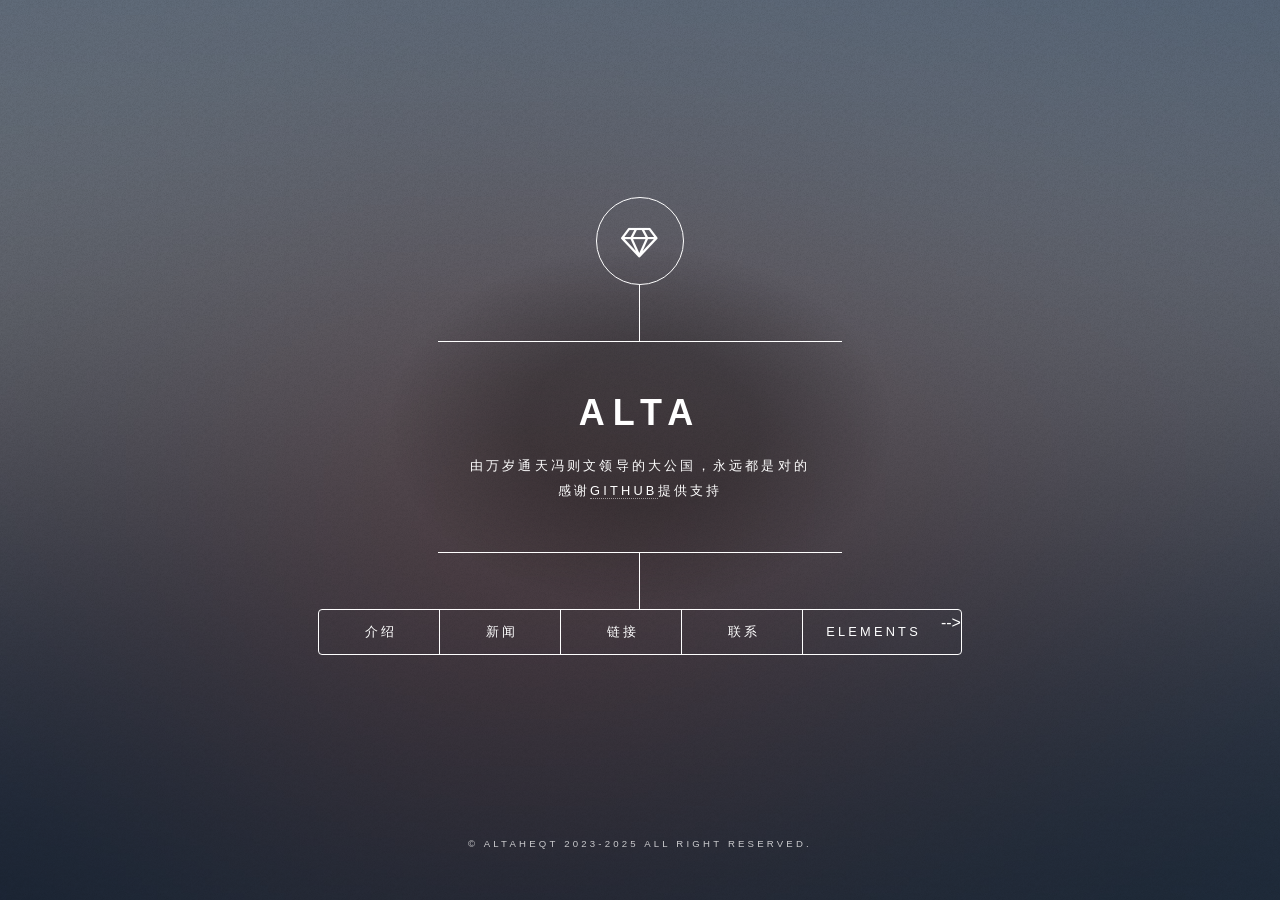
==== index.html @ 91d2367b "Update index.html" ====
<!DOCTYPE HTML>
<html>
	<head>
		<title>ALTA</title>
		<meta charset="utf-8" />
		<meta name="viewport" content="width=device-width, initial-scale=1, user-scalable=no" />
		<link rel="stylesheet" href="assets/css/main.css" />
		<noscript><link rel="stylesheet" href="assets/css/noscript.css" /></noscript>
	</head>
	<body class="is-preload">

		<!-- Wrapper -->
			<div id="wrapper">

				<!-- Header -->
					<header id="header">
						<div class="logo">
							<span class="icon fa-diamond"></span>
						</div>
						<div class="content">
							<div class="inner">
								<h1>ALTA</h1>
								<p>由万岁通天冯则文领导的大公国，永远都是对的<br />
								感谢<a href="https://github.com/">GITHUB</a>提供支持</p>
							</div>
						</div>
						<nav>
							<ul>
								<li><a href="#intro">介绍</a></li>
								<li><a href="#news">新闻</a></li>
								<li><a href="#links">链接</a></li>
								<li><a href="#contact">联系</a></li>
								<li><a href="#articles>文章</a></li>
								<!--<li><a href="#elements">Elements</a></li>-->
							</ul>
						</nav>
					</header>

				<!-- Main -->
					<div id="main">

						<!-- Intro -->
							<article id="intro">
								<h2 class="major">介绍</h2>
								<span class="image main"><img src="images/pic01.jpg" alt="" /></span>
								<p>作为华二前滩ALTA小组的官方网站,主要提供一些链接（仅供娱乐）和不定期更新班级的一些重大<a href="#news">新闻</a>.</p>
								<p>我们最爱的F1车手是维斯塔潘 PanPan万岁！</p>
								<p>我们最爱的老师是KLS 攒弟老薯饼</p>
								<p>我们最爱的国家是<del> 台湾 </del>中国（必须要政治正确）</p>
							</article>

						<!-- News -->
							<article id="news">
								<h2 class="major">新闻</h2>
								<span class="image main"><img src="images/pic02.jpg" alt="" /></span>
								<h3>2025-04-29</h3>
								<p>ALTA大公国正式成立</p>
								<h3>2025-04-03</h3>
								<p>ALTA大公国网站创建</p>
							</article>

						<!-- Links -->
							<article id="links">
								<h2 class="major">链接</h2>
								<p><a href="https://www.youtube.com/watch?v=43HCYSXZ9GI">Super Max youtube</a></p>
								<p><a href="https://www.bilibili.com/video/BV1Sq4y1K7Dv">Super Max bilibili</a></p>
								<p><a href="https://www.bilibili.com/video/BV1pA4m1V7N4">33 Max Verstappen bilibili</a></p>
								<p><a href="https://space.bilibili.com/3546743645932180">Maxwin2024 bilibili主页</a></p>
								<p><a href="https://space.bilibili.com/11226097">EG_Erteezy bilibili主页</a></p>
								<p><a href="fwvideo.html">冯文视频 本地</a></p>
								<p><a href="https://zh.wikipedia.org/zh-cn/%E4%B8%AD%E8%8F%AF%E6%B0%91%E5%9C%8B">中華民國wiki</a></p>
							</article>
						
						<!-- Articles -->
							<article id="articles">
								<h2 class="major">文章</h2>
								<p><a href="constitution.html">ALTA宪法</a></p>
								<p><a href="criminallaw.html">ALTA刑法</a></p>
								<p><a href="leaders.html">ALTA历任组长</a></p>
								<p><a hret="money.html">ALTA货币系统</a></p>
							</article>
						
						<!-- Contact -->
							<article id="contact">
								<h2 class="major">联系我们</h2>
								<form method="post" action="#">
									<div class="fields">
										<div class="field half">
											<label for="name">你的名字</label>
											<input type="text" name="name" id="name" />
										</div>
										<div class="field half">
											<label for="email">邮箱</label>
											<input type="text" name="email" id="email" />
										</div>
										<div class="field">
											<label for="message">消息内容</label>
											<textarea name="message" id="message" rows="4"></textarea>
										</div>
									</div>
									<ul class="actions">
										<li><input type="submit" value="上传消息" class="primary" /></li>
										<li><input type="reset" value="重置" /></li>
									</ul>
								</form>
								<ul class="icons">
									<li><a href="#" class="icon fa-twitter"><span class="label">Twitter</span></a></li>
									<li><a href="#" class="icon fa-facebook"><span class="label">Facebook</span></a></li>
									<li><a href="#" class="icon fa-instagram"><span class="label">Instagram</span></a></li>
									<li><a href="#" class="icon fa-github"><span class="label">GitHub</span></a></li>
								</ul>
							</article>
									
						<!-- Elements -->
							<article id="elements">
								<h2 class="major">Elements</h2>

								<section>
									<h3 class="major">Text</h3>
									<p>This is <b>bold</b> and this is <strong>strong</strong>. This is <i>italic</i> and this is <em>emphasized</em>.
									This is <sup>superscript</sup> text and this is <sub>subscript</sub> text.
									This is <u>underlined</u> and this is code: <code>for (;;) { ... }</code>. Finally, <a href="#">this is a link</a>.</p>
									<hr />
									<h2>Heading Level 2</h2>
									<h3>Heading Level 3</h3>
									<h4>Heading Level 4</h4>
									<h5>Heading Level 5</h5>
									<h6>Heading Level 6</h6>
									<hr />
									<h4>Blockquote</h4>
									<blockquote>Fringilla nisl. Donec accumsan interdum nisi, quis tincidunt felis sagittis eget tempus euismod. Vestibulum ante ipsum primis in faucibus vestibulum. Blandit adipiscing eu felis iaculis volutpat ac adipiscing accumsan faucibus. Vestibulum ante ipsum primis in faucibus lorem ipsum dolor sit amet nullam adipiscing eu felis.</blockquote>
									<h4>Preformatted</h4>
									<pre><code>
										i = 0;
										while (!deck.isInOrder()) {
    										print 'Iteration ' + i;
    										deck.shuffle();
    										i++;
										}
										print 'It took ' + i + ' iterations to sort the deck.';
									</code></pre>
								</section>

								<section>
									<h3 class="major">Lists</h3>

									<h4>Unordered</h4>
									<ul>
										<li>Dolor pulvinar etiam.</li>
										<li>Sagittis adipiscing.</li>
										<li>Felis enim feugiat.</li>
									</ul>

									<h4>Alternate</h4>
									<ul class="alt">
										<li>Dolor pulvinar etiam.</li>
										<li>Sagittis adipiscing.</li>
										<li>Felis enim feugiat.</li>
									</ul>

									<h4>Ordered</h4>
									<ol>
										<li>Dolor pulvinar etiam.</li>
										<li>Etiam vel felis viverra.</li>
										<li>Felis enim feugiat.</li>
										<li>Dolor pulvinar etiam.</li>
										<li>Etiam vel felis lorem.</li>
										<li>Felis enim et feugiat.</li>
									</ol>
									<h4>Icons</h4>
									<ul class="icons">
										<li><a href="#" class="icon fa-twitter"><span class="label">Twitter</span></a></li>
										<li><a href="#" class="icon fa-facebook"><span class="label">Facebook</span></a></li>
										<li><a href="#" class="icon fa-instagram"><span class="label">Instagram</span></a></li>
										<li><a href="#" class="icon fa-github"><span class="label">Github</span></a></li>
									</ul>

									<h4>Actions</h4>
									<ul class="actions">
										<li><a href="#" class="button primary">Default</a></li>
										<li><a href="#" class="button">Default</a></li>
									</ul>
									<ul class="actions stacked">
										<li><a href="#" class="button primary">Default</a></li>
										<li><a href="#" class="button">Default</a></li>
									</ul>
								</section>

								<section>
									<h3 class="major">Table</h3>
									<h4>Default</h4>
									<div class="table-wrapper">
										<table>
											<thead>
												<tr>
													<th>Name</th>
													<th>Description</th>
													<th>Price</th>
												</tr>
											</thead>
											<tbody>
												<tr>
													<td>Item One</td>
													<td>Ante turpis integer aliquet porttitor.</td>
													<td>29.99</td>
												</tr>
												<tr>
													<td>Item Two</td>
													<td>Vis ac commodo adipiscing arcu aliquet.</td>
													<td>19.99</td>
												</tr>
												<tr>
													<td>Item Three</td>
													<td> Morbi faucibus arcu accumsan lorem.</td>
													<td>29.99</td>
												</tr>
												<tr>
													<td>Item Four</td>
													<td>Vitae integer tempus condimentum.</td>
													<td>19.99</td>
												</tr>
												<tr>
													<td>Item Five</td>
													<td>Ante turpis integer aliquet porttitor.</td>
													<td>29.99</td>
												</tr>
											</tbody>
											<tfoot>
												<tr>
													<td colspan="2"></td>
													<td>100.00</td>
												</tr>
											</tfoot>
										</table>
									</div>

									<h4>Alternate</h4>
									<div class="table-wrapper">
										<table class="alt">
											<thead>
												<tr>
													<th>Name</th>
													<th>Description</th>
													<th>Price</th>
												</tr>
											</thead>
											<tbody>
												<tr>
													<td>Item One</td>
													<td>Ante turpis integer aliquet porttitor.</td>
													<td>29.99</td>
												</tr>
												<tr>
													<td>Item Two</td>
													<td>Vis ac commodo adipiscing arcu aliquet.</td>
													<td>19.99</td>
												</tr>
												<tr>
													<td>Item Three</td>
													<td> Morbi faucibus arcu accumsan lorem.</td>
													<td>29.99</td>
												</tr>
												<tr>
													<td>Item Four</td>
													<td>Vitae integer tempus condimentum.</td>
													<td>19.99</td>
												</tr>
												<tr>
													<td>Item Five</td>
													<td>Ante turpis integer aliquet porttitor.</td>
													<td>29.99</td>
												</tr>
											</tbody>
											<tfoot>
												<tr>
													<td colspan="2"></td>
													<td>100.00</td>
												</tr>
											</tfoot>
										</table>
									</div>
								</section>

								<section>
									<h3 class="major">Buttons</h3>
									<ul class="actions">
										<li><a href="#" class="button primary">Primary</a></li>
										<li><a href="#" class="button">Default</a></li>
									</ul>
									<ul class="actions">
										<li><a href="#" class="button">Default</a></li>
										<li><a href="#" class="button small">Small</a></li>
									</ul>
									<ul class="actions">
										<li><a href="#" class="button primary icon fa-download">Icon</a></li>
										<li><a href="#" class="button icon fa-download">Icon</a></li>
									</ul>
									<ul class="actions">
										<li><span class="button primary disabled">Disabled</span></li>
										<li><span class="button disabled">Disabled</span></li>
									</ul>
								</section>

								<section>
									<h3 class="major">Form</h3>
									<form method="post" action="#">
										<div class="fields">
											<div class="field half">
												<label for="demo-name">Name</label>
												<input type="text" name="demo-name" id="demo-name" value="" placeholder="Jane Doe" />
											</div>
											<div class="field half">
												<label for="demo-email">Email</label>
												<input type="email" name="demo-email" id="demo-email" value="" placeholder="jane@untitled.tld" />
											</div>
											<div class="field">
												<label for="demo-category">Category</label>
												<select name="demo-category" id="demo-category">
													<option value="">-</option>
													<option value="1">Manufacturing</option>
													<option value="1">Shipping</option>
													<option value="1">Administration</option>
													<option value="1">Human Resources</option>
												</select>
											</div>
											<div class="field half">
												<input type="radio" id="demo-priority-low" name="demo-priority" checked>
												<label for="demo-priority-low">Low</label>
											</div>
											<div class="field half">
												<input type="radio" id="demo-priority-high" name="demo-priority">
												<label for="demo-priority-high">High</label>
											</div>
											<div class="field half">
												<input type="checkbox" id="demo-copy" name="demo-copy">
												<label for="demo-copy">Email me a copy</label>
											</div>
											<div class="field half">
												<input type="checkbox" id="demo-human" name="demo-human" checked>
												<label for="demo-human">Not a robot</label>
											</div>
											<div class="field">
												<label for="demo-message">Message</label>
												<textarea name="demo-message" id="demo-message" placeholder="Enter your message" rows="6"></textarea>
											</div>
										</div>
										<ul class="actions">
											<li><input type="submit" value="Send Message" class="primary" /></li>
											<li><input type="reset" value="Reset" /></li>
										</ul>
									</form>
								</section>
							</article>
													
					</div>

				<!-- Footer -->
					<footer id="footer">
						<p class="copyright">&copy; ALTAHEQT 2023-2025 All Right Reserved.</p>
					</footer>

			</div>

		<!-- BG -->
			<div id="bg"></div>

		<!-- Preload Video -->
			<video src="images/F1fw.mp4" preload="auto" style="display: none;"></video>
		
		<!-- Scripts -->
			<script src="assets/js/jquery.min.js"></script>
			<script src="assets/js/browser.min.js"></script>
			<script src="assets/js/breakpoints.min.js"></script>
			<script src="assets/js/util.js"></script>
			<script src="assets/js/main.js"></script>

	</body>
</html>
---- assets/css/main.css ----
@import url(font-awesome.min.css);

/*
	Dimension by HTML5 UP
	html5up.net | @ajlkn
	Free for personal and commercial use under the CCA 3.0 license (html5up.net/license)
*/

html, body, div, span, applet, object,
iframe, h1, h2, h3, h4, h5, h6, p, blockquote,
pre, a, abbr, acronym, address, big, cite,
code, del, dfn, em, img, ins, kbd, q, s, samp,
small, strike, strong, sub, sup, tt, var, b,
u, i, center, dl, dt, dd, ol, ul, li, fieldset,
form, label, legend, table, caption, tbody,
tfoot, thead, tr, th, td, article, aside,
canvas, details, embed, figure, figcaption,
footer, header, hgroup, menu, nav, output, ruby,
section, summary, time, mark, audio, video {
	margin: 0;
	padding: 0;
	border: 0;
	font-size: 100%;
	font: inherit;
	vertical-align: baseline;}

article, aside, details, figcaption, figure,
footer, header, hgroup, menu, nav, section {
	display: block;}

body {
	line-height: 1;
}

ol, ul {
	list-style: none;
}

blockquote, q {
	quotes: none;
}

	blockquote:before, blockquote:after, q:before, q:after {
		content: '';
		content: none;
	}

table {
	border-collapse: collapse;
	border-spacing: 0;
}

body {
	-webkit-text-size-adjust: none;
}

mark {
	background-color: transparent;
	color: inherit;
}

input::-moz-focus-inner {
	border: 0;
	padding: 0;
}

input, select, textarea {
	-moz-appearance: none;
	-webkit-appearance: none;
	-ms-appearance: none;
	appearance: none;
}

/* Basic */

	@-ms-viewport {
		width: device-width;
	}

	@media screen and (max-width: 480px) {

		html, body {
			min-width: 320px;
		}

	}

	html {
		box-sizing: border-box;
	}

	*, *:before, *:after {
		box-sizing: inherit;
	}

	body {
		background: #1b1f22;
	}

		body.is-preload *, body.is-preload *:before, body.is-preload *:after {
			-moz-animation: none !important;
			-webkit-animation: none !important;
			-ms-animation: none !important;
			animation: none !important;
			-moz-transition: none !important;
			-webkit-transition: none !important;
			-ms-transition: none !important;
			transition: none !important;
		}

/* Type */

	html {
		font-size: 16pt;
	}

		@media screen and (max-width: 1680px) {

			html {
				font-size: 12pt;
			}

		}

		@media screen and (max-width: 736px) {

			html {
				font-size: 11pt;
			}

		}

		@media screen and (max-width: 360px) {

			html {
				font-size: 10pt;
			}

		}

	body, input, select, textarea {
		color: #ffffff;
		font-family: "Source Sans Pro", sans-serif;
		font-weight: 300;
		font-size: 1rem;
		line-height: 1.65;
	}

	a {
		-moz-transition: color 0.2s ease-in-out, background-color 0.2s ease-in-out, border-bottom-color 0.2s ease-in-out;
		-webkit-transition: color 0.2s ease-in-out, background-color 0.2s ease-in-out, border-bottom-color 0.2s ease-in-out;
		-ms-transition: color 0.2s ease-in-out, background-color 0.2s ease-in-out, border-bottom-color 0.2s ease-in-out;
		transition: color 0.2s ease-in-out, background-color 0.2s ease-in-out, border-bottom-color 0.2s ease-in-out;
		border-bottom: dotted 1px rgba(255, 255, 255, 0.5);
		text-decoration: none;
		color: inherit;
	}

		a:hover {
			border-bottom-color: transparent;
		}

	strong, b {
		color: #ffffff;
		font-weight: 600;
	}

	em, i {
		font-style: italic;
	}

	p {
		margin: 0 0 2rem 0;
		justify-content: center;
	}

	h1, h2, h3, h4, h5, h6 {
		color: #ffffff;
		font-weight: 600;
		line-height: 1.5;
		margin: 0 0 1rem 0;
		text-transform: uppercase;
		letter-spacing: 0.2rem;
	}

		h1 a, h2 a, h3 a, h4 a, h5 a, h6 a {
			color: inherit;
			text-decoration: none;
		}

		h1.major, h2.major, h3.major, h4.major, h5.major, h6.major {
			border-bottom: solid 1px #ffffff;
			width: -moz-max-content;
			width: -webkit-max-content;
			width: -ms-max-content;
			width: max-content;
			padding-bottom: 0.5rem;
			margin: 0 0 2rem 0;
		}

	h1 {
		font-size: 2.25rem;
		line-height: 1.3;
		letter-spacing: 0.5rem;
	}

	h2 {
		font-size: 1.5rem;
		line-height: 1.4;
		letter-spacing: 0.5rem;
	}

	h3 {
		font-size: 1rem;
	}

	h4 {
		font-size: 0.8rem;
	}

	h5 {
		font-size: 0.7rem;
	}

	h6 {
		font-size: 0.6rem;
	}

	@media screen and (max-width: 736px) {

		h1 {
			font-size: 1.75rem;
			line-height: 1.4;
		}

		h2 {
			font-size: 1.25em;
			line-height: 1.5;
		}

	}

	sub {
		font-size: 0.8rem;
		position: relative;
		top: 0.5rem;
	}

	sup {
		font-size: 0.8rem;
		position: relative;
		top: -0.5rem;
	}

	blockquote {
		border-left: solid 4px #ffffff;
		font-style: italic;
		margin: 0 0 2rem 0;
		padding: 0.5rem 0 0.5rem 2rem;
	}

	code {
		background: rgba(255, 255, 255, 0.075);
		border-radius: 4px;
		font-family: "Courier New", monospace;
		font-size: 0.9rem;
		margin: 0 0.25rem;
		padding: 0.25rem 0.65rem;
	}

	pre {
		-webkit-overflow-scrolling: touch;
		font-family: "Courier New", monospace;
		font-size: 0.9rem;
		margin: 0 0 2rem 0;
	}

		pre code {
			display: block;
			line-height: 1.75;
			padding: 1rem 1.5rem;
			overflow-x: auto;
		}

	hr {
		border: 0;
		border-bottom: solid 1px #ffffff;
		margin: 2.75rem 0;
	}

	.align-left {
		text-align: left;
	}

	.align-center {
		text-align: center;
	}

	.align-right {
		text-align: right;
	}

/* Form */

	form {
		margin: 0 0 2rem 0;
	}

		form > :last-child {
			margin-bottom: 0;
		}

		form > .fields {
			display: -moz-flex;
			display: -webkit-flex;
			display: -ms-flex;
			display: flex;
			-moz-flex-wrap: wrap;
			-webkit-flex-wrap: wrap;
			-ms-flex-wrap: wrap;
			flex-wrap: wrap;
			width: calc(100% + 3rem);
			margin: -1.5rem 0 2rem -1.5rem;
		}

			form > .fields > .field {
				-moz-flex-grow: 0;
				-webkit-flex-grow: 0;
				-ms-flex-grow: 0;
				flex-grow: 0;
				-moz-flex-shrink: 0;
				-webkit-flex-shrink: 0;
				-ms-flex-shrink: 0;
				flex-shrink: 0;
				padding: 1.5rem 0 0 1.5rem;
				width: calc(100% - 1.5rem);
			}

				form > .fields > .field.half {
					width: calc(50% - 0.75rem);
				}

				form > .fields > .field.third {
					width: calc(100%/3 - 0.5rem);
				}

				form > .fields > .field.quarter {
					width: calc(25% - 0.375rem);
				}

		@media screen and (max-width: 480px) {

			form > .fields {
				width: calc(100% + 3rem);
				margin: -1.5rem 0 2rem -1.5rem;
			}

				form > .fields > .field {
					padding: 1.5rem 0 0 1.5rem;
					width: calc(100% - 1.5rem);
				}

					form > .fields > .field.half {
						width: calc(100% - 1.5rem);
					}

					form > .fields > .field.third {
						width: calc(100% - 1.5rem);
					}

					form > .fields > .field.quarter {
						width: calc(100% - 1.5rem);
					}

		}

	label {
		color: #ffffff;
		display: block;
		font-size: 0.8rem;
		font-weight: 300;
		letter-spacing: 0.2rem;
		line-height: 1.5;
		margin: 0 0 1rem 0;
		text-transform: uppercase;
	}

	input[type="text"],
	input[type="password"],
	input[type="email"],
	input[type="tel"],
	select,
	textarea {
		-moz-appearance: none;
		-webkit-appearance: none;
		-ms-appearance: none;
		appearance: none;
		-moz-transition: border-color 0.2s ease-in-out, box-shadow 0.2s ease-in-out, background-color 0.2s ease-in-out;
		-webkit-transition: border-color 0.2s ease-in-out, box-shadow 0.2s ease-in-out, background-color 0.2s ease-in-out;
		-ms-transition: border-color 0.2s ease-in-out, box-shadow 0.2s ease-in-out, background-color 0.2s ease-in-out;
		transition: border-color 0.2s ease-in-out, box-shadow 0.2s ease-in-out, background-color 0.2s ease-in-out;
		background-color: transparent;
		border-radius: 4px;
		border: solid 1px #ffffff;
		color: inherit;
		display: block;
		outline: 0;
		padding: 0 1rem;
		text-decoration: none;
		width: 100%;
	}

		input[type="text"]:invalid,
		input[type="password"]:invalid,
		input[type="email"]:invalid,
		input[type="tel"]:invalid,
		select:invalid,
		textarea:invalid {
			box-shadow: none;
		}

		input[type="text"]:focus,
		input[type="password"]:focus,
		input[type="email"]:focus,
		input[type="tel"]:focus,
		select:focus,
		textarea:focus {
			background: rgba(255, 255, 255, 0.075);
			border-color: #ffffff;
			box-shadow: 0 0 0 1px #ffffff;
		}

	select {
		background-image: url("data:image/svg+xml;charset=utf8,%3Csvg xmlns='http://www.w3.org/2000/svg' width='40' height='40' preserveAspectRatio='none' viewBox='0 0 40 40'%3E%3Cpath d='M9.4,12.3l10.4,10.4l10.4-10.4c0.2-0.2,0.5-0.4,0.9-0.4c0.3,0,0.6,0.1,0.9,0.4l3.3,3.3c0.2,0.2,0.4,0.5,0.4,0.9 c0,0.4-0.1,0.6-0.4,0.9L20.7,31.9c-0.2,0.2-0.5,0.4-0.9,0.4c-0.3,0-0.6-0.1-0.9-0.4L4.3,17.3c-0.2-0.2-0.4-0.5-0.4-0.9 c0-0.4,0.1-0.6,0.4-0.9l3.3-3.3c0.2-0.2,0.5-0.4,0.9-0.4S9.1,12.1,9.4,12.3z' fill='%23ffffff' /%3E%3C/svg%3E");
		background-size: 1.25rem;
		background-repeat: no-repeat;
		background-position: calc(100% - 1rem) center;
		height: 2.75rem;
		padding-right: 2.75rem;
		text-overflow: ellipsis;
	}

		select option {
			color: #ffffff;
			background: #1b1f22;
		}

		select:focus::-ms-value {
			background-color: transparent;
		}

		select::-ms-expand {
			display: none;
		}

	input[type="text"],
	input[type="password"],
	input[type="email"],
	select {
		height: 2.75rem;
	}

	textarea {
		padding: 0.75rem 1rem;
	}

	input[type="checkbox"],
	input[type="radio"] {
		-moz-appearance: none;
		-webkit-appearance: none;
		-ms-appearance: none;
		appearance: none;
		display: block;
		float: left;
		margin-right: -2rem;
		opacity: 0;
		width: 1rem;
		z-index: -1;
	}

		input[type="checkbox"] + label,
		input[type="radio"] + label {
			text-decoration: none;
			-moz-user-select: none;
			-webkit-user-select: none;
			-ms-user-select: none;
			user-select: none;
			color: #ffffff;
			cursor: pointer;
			display: inline-block;
			font-size: 0.8rem;
			font-weight: 300;
			margin: 0 0 0.5rem 0;
			padding-left: 2.65rem;
			padding-right: 0.75rem;
			position: relative;
		}

			input[type="checkbox"] + label:before,
			input[type="radio"] + label:before {
				-moz-osx-font-smoothing: grayscale;
				-webkit-font-smoothing: antialiased;
				font-family: FontAwesome;
				font-style: normal;
				font-weight: normal;
				text-transform: none !important;
			}

			input[type="checkbox"] + label:before,
			input[type="radio"] + label:before {
				-moz-transition: border-color 0.2s ease-in-out, box-shadow 0.2s ease-in-out, background-color 0.2s ease-in-out;
				-webkit-transition: border-color 0.2s ease-in-out, box-shadow 0.2s ease-in-out, background-color 0.2s ease-in-out;
				-ms-transition: border-color 0.2s ease-in-out, box-shadow 0.2s ease-in-out, background-color 0.2s ease-in-out;
				transition: border-color 0.2s ease-in-out, box-shadow 0.2s ease-in-out, background-color 0.2s ease-in-out;
				border-radius: 4px;
				border: solid 1px #ffffff;
				content: '';
				display: inline-block;
				height: 1.65rem;
				left: 0;
				line-height: calc(1.58125rem + 0em);
				position: absolute;
				text-align: center;
				top: -0.125rem;
				width: 1.65rem;
			}

		input[type="checkbox"]:checked + label:before,
		input[type="radio"]:checked + label:before {
			background: #ffffff !important;
			border-color: #ffffff !important;
			color: #1b1f22;
			content: '\f00c';
		}

		input[type="checkbox"]:focus + label:before,
		input[type="radio"]:focus + label:before {
			background: rgba(255, 255, 255, 0.075);
			border-color: #ffffff;
			box-shadow: 0 0 0 1px #ffffff;
		}

	input[type="checkbox"] + label:before {
		border-radius: 4px;
	}

	input[type="radio"] + label:before {
		border-radius: 100%;
	}

	::-webkit-input-placeholder {
		color: rgba(255, 255, 255, 0.5) !important;
		opacity: 1.0;
	}

	:-moz-placeholder {
		color: rgba(255, 255, 255, 0.5) !important;
		opacity: 1.0;
	}

	::-moz-placeholder {
		color: rgba(255, 255, 255, 0.5) !important;
		opacity: 1.0;
	}

	:-ms-input-placeholder {
		color: rgba(255, 255, 255, 0.5) !important;
		opacity: 1.0;
	}

	.formerize-placeholder {
		color: rgba(255, 255, 255, 0.5) !important;
		opacity: 1.0;
	}

/* Box */

	.box {
		border-radius: 4px;
		border: solid 1px #ffffff;
		margin-bottom: 2rem;
		padding: 1.5em;
	}

		.box > :last-child,
		.box > :last-child > :last-child,
		.box > :last-child > :last-child > :last-child {
			margin-bottom: 0;
		}

		.box.alt {
			border: 0;
			border-radius: 0;
			padding: 0;
		}

/* Icon */

	.icon {
		text-decoration: none;
		border-bottom: none;
		position: relative;
	}

		.icon:before {
			-moz-osx-font-smoothing: grayscale;
			-webkit-font-smoothing: antialiased;
			font-family: FontAwesome;
			font-style: normal;
			font-weight: normal;
			text-transform: none !important;
		}

		.icon > .label {
			display: none;
		}

/* Image */

	.image {
		border-radius: 4px;
		border: 0;
		display: inline-block;
		position: relative;
	}

		.image:before {
			pointer-events: none;
			background-image: url("../../images/overlay.png");
			background-color: rgba(19, 21, 25, 0.5);
			border-radius: 4px;
			content: '';
			display: block;
			height: 100%;
			left: 0;
			opacity: 0.5;
			position: absolute;
			top: 0;
			width: 100%;
		}

		.image img {
			border-radius: 4px;
			display: block;
		}

		.image.left, .image.right {
			max-width: 40%;
		}

			.image.left img, .image.right img {
				width: 100%;
			}

		.image.left {
			float: left;
			padding: 0 1.5em 1em 0;
			top: 0.25em;
		}

		.image.right {
			float: right;
			padding: 0 0 1em 1.5em;
			top: 0.25em;
		}

		.image.fit {
			display: block;
			margin: 0 0 2rem 0;
			width: 100%;
		}

			.image.fit img {
				width: 100%;
			}

		.image.main {
			display: block;
			margin: 2.5rem 0;
			width: 100%;
		}

			.image.main img {
				width: 100%;
			}

		@media screen and (max-width: 736px) {

			.image.main {
				margin: 2rem 0;
			}

		}

		@media screen and (max-width: 480px) {

			.image.main {
				margin: 1.5rem 0;
			}

		}

/* List */

	ol {
		list-style: decimal;
		margin: 0 0 2rem 0;
		padding-left: 1.25em;
	}

		ol li {
			padding-left: 0.25em;
		}

	ul {
		list-style: disc;
		margin: 0 0 2rem 0;
		padding-left: 1em;
	}

		ul li {
			padding-left: 0.5em;
		}

		ul.alt {
			list-style: none;
			padding-left: 0;
		}

			ul.alt li {
				border-top: solid 1px #ffffff;
				padding: 0.5em 0;
			}

				ul.alt li:first-child {
					border-top: 0;
					padding-top: 0;
				}

	dl {
		margin: 0 0 2rem 0;
	}

		dl dt {
			display: block;
			font-weight: 600;
			margin: 0 0 1rem 0;
		}

		dl dd {
			margin-left: 2rem;
		}

/* Actions */

	ul.actions {
		display: -moz-flex;
		display: -webkit-flex;
		display: -ms-flex;
		display: flex;
		cursor: default;
		list-style: none;
		margin-left: -1rem;
		padding-left: 0;
	}

		ul.actions li {
			padding: 0 0 0 1rem;
			vertical-align: middle;
		}

		ul.actions.special {
			-moz-justify-content: center;
			-webkit-justify-content: center;
			-ms-justify-content: center;
			justify-content: center;
			width: 100%;
			margin-left: 0;
		}

			ul.actions.special li:first-child {
				padding-left: 0;
			}

		ul.actions.stacked {
			-moz-flex-direction: column;
			-webkit-flex-direction: column;
			-ms-flex-direction: column;
			flex-direction: column;
			margin-left: 0;
		}

			ul.actions.stacked li {
				padding: 1.3rem 0 0 0;
			}

				ul.actions.stacked li:first-child {
					padding-top: 0;
				}

		ul.actions.fit {
			width: calc(100% + 1rem);
		}

			ul.actions.fit li {
				-moz-flex-grow: 1;
				-webkit-flex-grow: 1;
				-ms-flex-grow: 1;
				flex-grow: 1;
				-moz-flex-shrink: 1;
				-webkit-flex-shrink: 1;
				-ms-flex-shrink: 1;
				flex-shrink: 1;
				width: 100%;
			}

				ul.actions.fit li > * {
					width: 100%;
				}

			ul.actions.fit.stacked {
				width: 100%;
			}

		@media screen and (max-width: 480px) {

			ul.actions:not(.fixed) {
				-moz-flex-direction: column;
				-webkit-flex-direction: column;
				-ms-flex-direction: column;
				flex-direction: column;
				margin-left: 0;
				width: 100% !important;
			}

				ul.actions:not(.fixed) li {
					-moz-flex-grow: 1;
					-webkit-flex-grow: 1;
					-ms-flex-grow: 1;
					flex-grow: 1;
					-moz-flex-shrink: 1;
					-webkit-flex-shrink: 1;
					-ms-flex-shrink: 1;
					flex-shrink: 1;
					padding: 1rem 0 0 0;
					text-align: center;
					width: 100%;
				}

					ul.actions:not(.fixed) li > * {
						width: 100%;
					}

					ul.actions:not(.fixed) li:first-child {
						padding-top: 0;
					}

					ul.actions:not(.fixed) li input[type="submit"],
					ul.actions:not(.fixed) li input[type="reset"],
					ul.actions:not(.fixed) li input[type="button"],
					ul.actions:not(.fixed) li button,
					ul.actions:not(.fixed) li .button {
						width: 100%;
					}

						ul.actions:not(.fixed) li input[type="submit"].icon:before,
						ul.actions:not(.fixed) li input[type="reset"].icon:before,
						ul.actions:not(.fixed) li input[type="button"].icon:before,
						ul.actions:not(.fixed) li button.icon:before,
						ul.actions:not(.fixed) li .button.icon:before {
							margin-left: -0.5em;
						}

		}

/* Icons */

	ul.icons {
		cursor: default;
		list-style: none;
		padding-left: 0;
	}

		ul.icons li {
			display: inline-block;
			padding: 0 0.75em 0 0;
		}

			ul.icons li:last-child {
				padding-right: 0;
			}

			ul.icons li a {
				border-radius: 100%;
				box-shadow: inset 0 0 0 1px #ffffff;
				display: inline-block;
				height: 2.25rem;
				line-height: 2.25rem;
				text-align: center;
				width: 2.25rem;
			}

				ul.icons li a:hover {
					background-color: rgba(255, 255, 255, 0.075);
				}

				ul.icons li a:active {
					background-color: rgba(255, 255, 255, 0.175);
				}

/* Table */

	.table-wrapper {
		-webkit-overflow-scrolling: touch;
		overflow-x: auto;
	}

	table {
		margin: 0 0 2rem 0;
		width: 100%;
	}

		table tbody tr {
			border: solid 1px #ffffff;
			border-left: 0;
			border-right: 0;
		}

			table tbody tr:nth-child(2n + 1) {
				background-color: rgba(255, 255, 255, 0.075);
			}

		table td {
			padding: 0.75em 0.75em;
		}

		table th {
			color: #ffffff;
			font-size: 0.9em;
			font-weight: 600;
			padding: 0 0.75em 0.75em 0.75em;
			text-align: left;
		}

		table thead {
			border-bottom: solid 2px #ffffff;
		}

		table tfoot {
			border-top: solid 2px #ffffff;
		}

		table.alt {
			border-collapse: separate;
		}

			table.alt tbody tr td {
				border: solid 1px #ffffff;
				border-left-width: 0;
				border-top-width: 0;
			}

				table.alt tbody tr td:first-child {
					border-left-width: 1px;
				}

			table.alt tbody tr:first-child td {
				border-top-width: 1px;
			}

			table.alt thead {
				border-bottom: 0;
			}

			table.alt tfoot {
				border-top: 0;
			}

/* Button */

	input[type="submit"],
	input[type="reset"],
	input[type="button"],
	button,
	.button {
		-moz-appearance: none;
		-webkit-appearance: none;
		-ms-appearance: none;
		appearance: none;
		-moz-transition: background-color 0.2s ease-in-out, color 0.2s ease-in-out;
		-webkit-transition: background-color 0.2s ease-in-out, color 0.2s ease-in-out;
		-ms-transition: background-color 0.2s ease-in-out, color 0.2s ease-in-out;
		transition: background-color 0.2s ease-in-out, color 0.2s ease-in-out;
		background-color: transparent;
		border-radius: 4px;
		border: 0;
		box-shadow: inset 0 0 0 1px #ffffff;
		color: #ffffff !important;
		cursor: pointer;
		display: inline-block;
		font-size: 0.8rem;
		font-weight: 300;
		height: 2.75rem;
		letter-spacing: 0.2rem;
		line-height: 2.75rem;
		outline: 0;
		padding: 0 1.25rem 0 1.35rem;
		text-align: center;
		text-decoration: none;
		text-transform: uppercase;
		white-space: nowrap;
	}

		input[type="submit"]:hover,
		input[type="reset"]:hover,
		input[type="button"]:hover,
		button:hover,
		.button:hover {
			background-color: rgba(255, 255, 255, 0.075);
		}

		input[type="submit"]:active,
		input[type="reset"]:active,
		input[type="button"]:active,
		button:active,
		.button:active {
			background-color: rgba(255, 255, 255, 0.175);
		}

		input[type="submit"].icon:before,
		input[type="reset"].icon:before,
		input[type="button"].icon:before,
		button.icon:before,
		.button.icon:before {
			margin-right: 0.5em;
		}

		input[type="submit"].fit,
		input[type="reset"].fit,
		input[type="button"].fit,
		button.fit,
		.button.fit {
			width: 100%;
		}

		input[type="submit"].small,
		input[type="reset"].small,
		input[type="button"].small,
		button.small,
		.button.small {
			font-size: 0.6rem;
			height: 2.0625rem;
			line-height: 2.0625rem;
		}

		input[type="submit"].primary,
		input[type="reset"].primary,
		input[type="button"].primary,
		button.primary,
		.button.primary {
			background-color: #ffffff;
			color: #1b1f22 !important;
			font-weight: 600;
		}

		input[type="submit"].disabled, input[type="submit"]:disabled,
		input[type="reset"].disabled,
		input[type="reset"]:disabled,
		input[type="button"].disabled,
		input[type="button"]:disabled,
		button.disabled,
		button:disabled,
		.button.disabled,
		.button:disabled {
			pointer-events: none;
			cursor: default;
			opacity: 0.25;
		}

	input[type="submit"],
	input[type="reset"],
	input[type="button"],
	button {
		line-height: calc(2.75rem - 2px);
	}

/* BG */

	#bg {
		-moz-transform: scale(1.0);
		-webkit-transform: scale(1.0);
		-ms-transform: scale(1.0);
		transform: scale(1.0);
		-webkit-backface-visibility: hidden;
		position: fixed;
		top: 0;
		left: 0;
		width: 100%;
		height: 100vh;
		z-index: 1;
	}

		#bg:before, #bg:after {
			content: '';
			display: block;
			position: absolute;
			top: 0;
			left: 0;
			width: 100%;
			height: 100%;
		}

		#bg:before {
			-moz-transition: background-color 2.5s ease-in-out;
			-webkit-transition: background-color 2.5s ease-in-out;
			-ms-transition: background-color 2.5s ease-in-out;
			transition: background-color 2.5s ease-in-out;
			-moz-transition-delay: 0.75s;
			-webkit-transition-delay: 0.75s;
			-ms-transition-delay: 0.75s;
			transition-delay: 0.75s;
			background-image: linear-gradient(to top, rgba(19, 21, 25, 0.5), rgba(19, 21, 25, 0.5)), url("../../images/overlay.png");
			background-size: auto, 256px 256px;
			background-position: center, center;
			background-repeat: no-repeat, repeat;
			z-index: 2;
		}

		#bg:after {
			-moz-transform: scale(1.125);
			-webkit-transform: scale(1.125);
			-ms-transform: scale(1.125);
			transform: scale(1.125);
			-moz-transition: -moz-transform 0.325s ease-in-out, -moz-filter 0.325s ease-in-out;
			-webkit-transition: -webkit-transform 0.325s ease-in-out, -webkit-filter 0.325s ease-in-out;
			-ms-transition: -ms-transform 0.325s ease-in-out, -ms-filter 0.325s ease-in-out;
			transition: transform 0.325s ease-in-out, filter 0.325s ease-in-out;
			background-image: url("../../images/bg.jpg");
			background-position: center;
			background-size: cover;
			background-repeat: no-repeat;
			z-index: 1;
		}

		body.is-article-visible #bg:after {
			-moz-transform: scale(1.0825);
			-webkit-transform: scale(1.0825);
			-ms-transform: scale(1.0825);
			transform: scale(1.0825);
			-moz-filter: blur(0.2rem);
			-webkit-filter: blur(0.2rem);
			-ms-filter: blur(0.2rem);
			filter: blur(0.2rem);
		}

		body.is-preload #bg:before {
			background-color: #000000;
		}

/* Wrapper */

	#wrapper {
		display: -moz-flex;
		display: -webkit-flex;
		display: -ms-flex;
		display: flex;
		-moz-flex-direction: column;
		-webkit-flex-direction: column;
		-ms-flex-direction: column;
		flex-direction: column;
		-moz-align-items: center;
		-webkit-align-items: center;
		-ms-align-items: center;
		align-items: center;
		-moz-justify-content: space-between;
		-webkit-justify-content: space-between;
		-ms-justify-content: space-between;
		justify-content: space-between;
		position: relative;
		min-height: 100vh;
		width: 100%;
		padding: 4rem 2rem;
		z-index: 3;
	}

		#wrapper:before {
			content: '';
			display: block;
		}

		@media screen and (max-width: 1680px) {

			#wrapper {
				padding: 3rem 2rem;
			}

		}

		@media screen and (max-width: 736px) {

			#wrapper {
				padding: 2rem 1rem;
			}

		}

		@media screen and (max-width: 480px) {

			#wrapper {
				padding: 1rem;
			}

		}

/* Header */

	#header {
		display: -moz-flex;
		display: -webkit-flex;
		display: -ms-flex;
		display: flex;
		-moz-flex-direction: column;
		-webkit-flex-direction: column;
		-ms-flex-direction: column;
		flex-direction: column;
		-moz-align-items: center;
		-webkit-align-items: center;
		-ms-align-items: center;
		align-items: center;
		-moz-transition: -moz-transform 0.325s ease-in-out, -moz-filter 0.325s ease-in-out, opacity 0.325s ease-in-out;
		-webkit-transition: -webkit-transform 0.325s ease-in-out, -webkit-filter 0.325s ease-in-out, opacity 0.325s ease-in-out;
		-ms-transition: -ms-transform 0.325s ease-in-out, -ms-filter 0.325s ease-in-out, opacity 0.325s ease-in-out;
		transition: transform 0.325s ease-in-out, filter 0.325s ease-in-out, opacity 0.325s ease-in-out;
		background-image: -moz-radial-gradient(rgba(0, 0, 0, 0.25) 25%, rgba(0, 0, 0, 0) 55%);
		background-image: -webkit-radial-gradient(rgba(0, 0, 0, 0.25) 25%, rgba(0, 0, 0, 0) 55%);
		background-image: -ms-radial-gradient(rgba(0, 0, 0, 0.25) 25%, rgba(0, 0, 0, 0) 55%);
		background-image: radial-gradient(rgba(0, 0, 0, 0.25) 25%, rgba(0, 0, 0, 0) 55%);
		max-width: 100%;
		text-align: center;
	}

		#header > * {
			-moz-transition: opacity 0.325s ease-in-out;
			-webkit-transition: opacity 0.325s ease-in-out;
			-ms-transition: opacity 0.325s ease-in-out;
			transition: opacity 0.325s ease-in-out;
			position: relative;
			margin-top: 3.5rem;
		}

			#header > *:before {
				content: '';
				display: block;
				position: absolute;
				top: calc(-3.5rem - 1px);
				left: calc(50% - 1px);
				width: 1px;
				height: calc(3.5rem + 1px);
				background: #ffffff;
			}

		#header > :first-child {
			margin-top: 0;
		}

			#header > :first-child:before {
				display: none;
			}

		#header .logo {
			width: 5.5rem;
			height: 5.5rem;
			line-height: 5.5rem;
			border: solid 1px #ffffff;
			border-radius: 100%;
		}

			#header .logo .icon:before {
				font-size: 2rem;
			}

		#header .content {
			border-style: solid;
			border-color: #ffffff;
			border-top-width: 1px;
			border-bottom-width: 1px;
			max-width: 100%;
		}

			#header .content .inner {
				-moz-transition: max-height 0.75s ease, padding 0.75s ease, opacity 0.325s ease-in-out;
				-webkit-transition: max-height 0.75s ease, padding 0.75s ease, opacity 0.325s ease-in-out;
				-ms-transition: max-height 0.75s ease, padding 0.75s ease, opacity 0.325s ease-in-out;
				transition: max-height 0.75s ease, padding 0.75s ease, opacity 0.325s ease-in-out;
				-moz-transition-delay: 0.25s;
				-webkit-transition-delay: 0.25s;
				-ms-transition-delay: 0.25s;
				transition-delay: 0.25s;
				padding: 3rem 2rem;
				max-height: 40rem;
				overflow: hidden;
			}

				#header .content .inner > :last-child {
					margin-bottom: 0;
				}

			#header .content p {
				text-transform: uppercase;
				letter-spacing: 0.2rem;
				font-size: 0.8rem;
				line-height: 2;
			}

		#header nav ul {
			display: -moz-flex;
			display: -webkit-flex;
			display: -ms-flex;
			display: flex;
			margin-bottom: 0;
			list-style: none;
			padding-left: 0;
			border: solid 1px #ffffff;
			border-radius: 4px;
		}

			#header nav ul li {
				padding-left: 0;
				border-left: solid 1px #ffffff;
			}

				#header nav ul li:first-child {
					border-left: 0;
				}

				#header nav ul li a {
					display: block;
					min-width: 7.5rem;
					height: 2.75rem;
					line-height: 2.75rem;
					padding: 0 1.25rem 0 1.45rem;
					text-transform: uppercase;
					letter-spacing: 0.2rem;
					font-size: 0.8rem;
					border-bottom: 0;
				}

					#header nav ul li a:hover {
						background-color: rgba(255, 255, 255, 0.075);
					}

					#header nav ul li a:active {
						background-color: rgba(255, 255, 255, 0.175);
					}

		#header nav.use-middle:after {
			content: '';
			display: block;
			position: absolute;
			top: 0;
			left: calc(50% - 1px);
			width: 1px;
			height: 100%;
			background: #ffffff;
		}

		#header nav.use-middle ul li.is-middle {
			border-left: 0;
		}

		body.is-article-visible #header {
			-moz-transform: scale(0.95);
			-webkit-transform: scale(0.95);
			-ms-transform: scale(0.95);
			transform: scale(0.95);
			-moz-filter: blur(0.1rem);
			-webkit-filter: blur(0.1rem);
			-ms-filter: blur(0.1rem);
			filter: blur(0.1rem);
			opacity: 0;
		}

		body.is-preload #header {
			-moz-filter: blur(0.125rem);
			-webkit-filter: blur(0.125rem);
			-ms-filter: blur(0.125rem);
			filter: blur(0.125rem);
		}

			body.is-preload #header > * {
				opacity: 0;
			}

			body.is-preload #header .content .inner {
				max-height: 0;
				padding-top: 0;
				padding-bottom: 0;
				opacity: 0;
			}

		@media screen and (max-width: 980px) {

			#header .content p br {
				display: none;
			}

		}

		@media screen and (max-width: 736px) {

			#header > * {
				margin-top: 2rem;
			}

				#header > *:before {
					top: calc(-2rem - 1px);
					height: calc(2rem + 1px);
				}

			#header .logo {
				width: 4.75rem;
				height: 4.75rem;
				line-height: 4.75rem;
			}

				#header .logo .icon:before {
					font-size: 1.75rem;
				}

			#header .content .inner {
				padding: 2.5rem 1rem;
			}

			#header .content p {
				line-height: 1.875;
			}

		}

		@media screen and (max-width: 480px) {

			#header {
				padding: 1.5rem 0;
			}

				#header .content .inner {
					padding: 2.5rem 0;
				}

				#header nav ul {
					-moz-flex-direction: column;
					-webkit-flex-direction: column;
					-ms-flex-direction: column;
					flex-direction: column;
					min-width: 10rem;
					max-width: 100%;
				}

					#header nav ul li {
						border-left: 0;
						border-top: solid 1px #ffffff;
					}

						#header nav ul li:first-child {
							border-top: 0;
						}

						#header nav ul li a {
							height: 3rem;
							line-height: 3rem;
							min-width: 0;
							width: 100%;
						}

				#header nav.use-middle:after {
					display: none;
				}

		}

/* Main */

	#main {
		-moz-flex-grow: 1;
		-webkit-flex-grow: 1;
		-ms-flex-grow: 1;
		flex-grow: 1;
		-moz-flex-shrink: 1;
		-webkit-flex-shrink: 1;
		-ms-flex-shrink: 1;
		flex-shrink: 1;
		display: -moz-flex;
		display: -webkit-flex;
		display: -ms-flex;
		display: flex;
		-moz-align-items: center;
		-webkit-align-items: center;
		-ms-align-items: center;
		align-items: center;
		-moz-justify-content: center;
		-webkit-justify-content: center;
		-ms-justify-content: center;
		justify-content: center;
		-moz-flex-direction: column;
		-webkit-flex-direction: column;
		-ms-flex-direction: column;
		flex-direction: column;
		position: relative;
		max-width: 100%;
		z-index: 3;
	}

		#main article {
			-moz-transform: translateY(0.25rem);
			-webkit-transform: translateY(0.25rem);
			-ms-transform: translateY(0.25rem);
			transform: translateY(0.25rem);
			-moz-transition: opacity 0.325s ease-in-out, -moz-transform 0.325s ease-in-out;
			-webkit-transition: opacity 0.325s ease-in-out, -webkit-transform 0.325s ease-in-out;
			-ms-transition: opacity 0.325s ease-in-out, -ms-transform 0.325s ease-in-out;
			transition: opacity 0.325s ease-in-out, transform 0.325s ease-in-out;
			padding: 4.5rem 2.5rem 1.5rem 2.5rem ;
			position: relative;
			width: 40rem;
			max-width: 100%;
			background-color: rgba(27, 31, 34, 0.85);
			border-radius: 4px;
			opacity: 0;
		}

			#main article.active {
				-moz-transform: translateY(0);
				-webkit-transform: translateY(0);
				-ms-transform: translateY(0);
				transform: translateY(0);
				opacity: 1;
			}

			#main article .close {
				display: block;
				position: absolute;
				top: 0;
				right: 0;
				width: 4rem;
				height: 4rem;
				cursor: pointer;
				text-indent: 4rem;
				overflow: hidden;
				white-space: nowrap;
			}

				#main article .close:before {
					-moz-transition: background-color 0.2s ease-in-out;
					-webkit-transition: background-color 0.2s ease-in-out;
					-ms-transition: background-color 0.2s ease-in-out;
					transition: background-color 0.2s ease-in-out;
					content: '';
					display: block;
					position: absolute;
					top: 0.75rem;
					left: 0.75rem;
					width: 2.5rem;
					height: 2.5rem;
					border-radius: 100%;
					background-position: center;
					background-image: url("data:image/svg+xml;charset=utf8,%3Csvg xmlns='http://www.w3.org/2000/svg' xmlns:xlink='http://www.w3.org/1999/xlink' width='20px' height='20px' viewBox='0 0 20 20' zoomAndPan='disable'%3E%3Cstyle%3Eline %7B stroke: %23ffffff%3B stroke-width: 1%3B %7D%3C/style%3E%3Cline x1='2' y1='2' x2='18' y2='18' /%3E%3Cline x1='18' y1='2' x2='2' y2='18' /%3E%3C/svg%3E");
					background-size: 20px 20px;
					background-repeat: no-repeat;
				}

				#main article .close:hover:before {
					background-color: rgba(255, 255, 255, 0.075);
				}

				#main article .close:active:before {
					background-color: rgba(255, 255, 255, 0.175);
				}

		@media screen and (max-width: 736px) {

			#main article {
				padding: 3.5rem 2rem 0.5rem 2rem ;
			}

				#main article .close:before {
					top: 0.875rem;
					left: 0.875rem;
					width: 2.25rem;
					height: 2.25rem;
					background-size: 14px 14px;
				}

		}

		@media screen and (max-width: 480px) {

			#main article {
				padding: 3rem 1.5rem 0.5rem 1.5rem ;
			}

		}

/* Footer */

	#footer {
		-moz-transition: -moz-transform 0.325s ease-in-out, -moz-filter 0.325s ease-in-out, opacity 0.325s ease-in-out;
		-webkit-transition: -webkit-transform 0.325s ease-in-out, -webkit-filter 0.325s ease-in-out, opacity 0.325s ease-in-out;
		-ms-transition: -ms-transform 0.325s ease-in-out, -ms-filter 0.325s ease-in-out, opacity 0.325s ease-in-out;
		transition: transform 0.325s ease-in-out, filter 0.325s ease-in-out, opacity 0.325s ease-in-out;
		width: 100%;
		max-width: 100%;
		margin-top: 2rem;
		text-align: center;
	}

		#footer .copyright {
			letter-spacing: 0.2rem;
			font-size: 0.6rem;
			opacity: 0.75;
			margin-bottom: 0;
			text-transform: uppercase;
		}

		body.is-article-visible #footer {
			-moz-transform: scale(0.95);
			-webkit-transform: scale(0.95);
			-ms-transform: scale(0.95);
			transform: scale(0.95);
			-moz-filter: blur(0.1rem);
			-webkit-filter: blur(0.1rem);
			-ms-filter: blur(0.1rem);
			filter: blur(0.1rem);
			opacity: 0;
		}

		body.is-preload #footer {
			opacity: 0;
		}
---- assets/css/noscript.css ----
/*
	Dimension by HTML5 UP
	html5up.net | @ajlkn
	Free for personal and commercial use under the CCA 3.0 license (html5up.net/license)
*/

/* BG */

	body.is-preload #bg:before {
		background-color: transparent;
	}

/* Header */

	body.is-preload #header {
		-moz-filter: none;
		-webkit-filter: none;
		-ms-filter: none;
		filter: none;
	}

		body.is-preload #header > * {
			opacity: 1;
		}

		body.is-preload #header .content .inner {
			max-height: none;
			padding: 3rem 2rem;
			opacity: 1;
		}

/* Main */

	#main article {
		opacity: 1;
		margin: 4rem 0 0 0;
	}
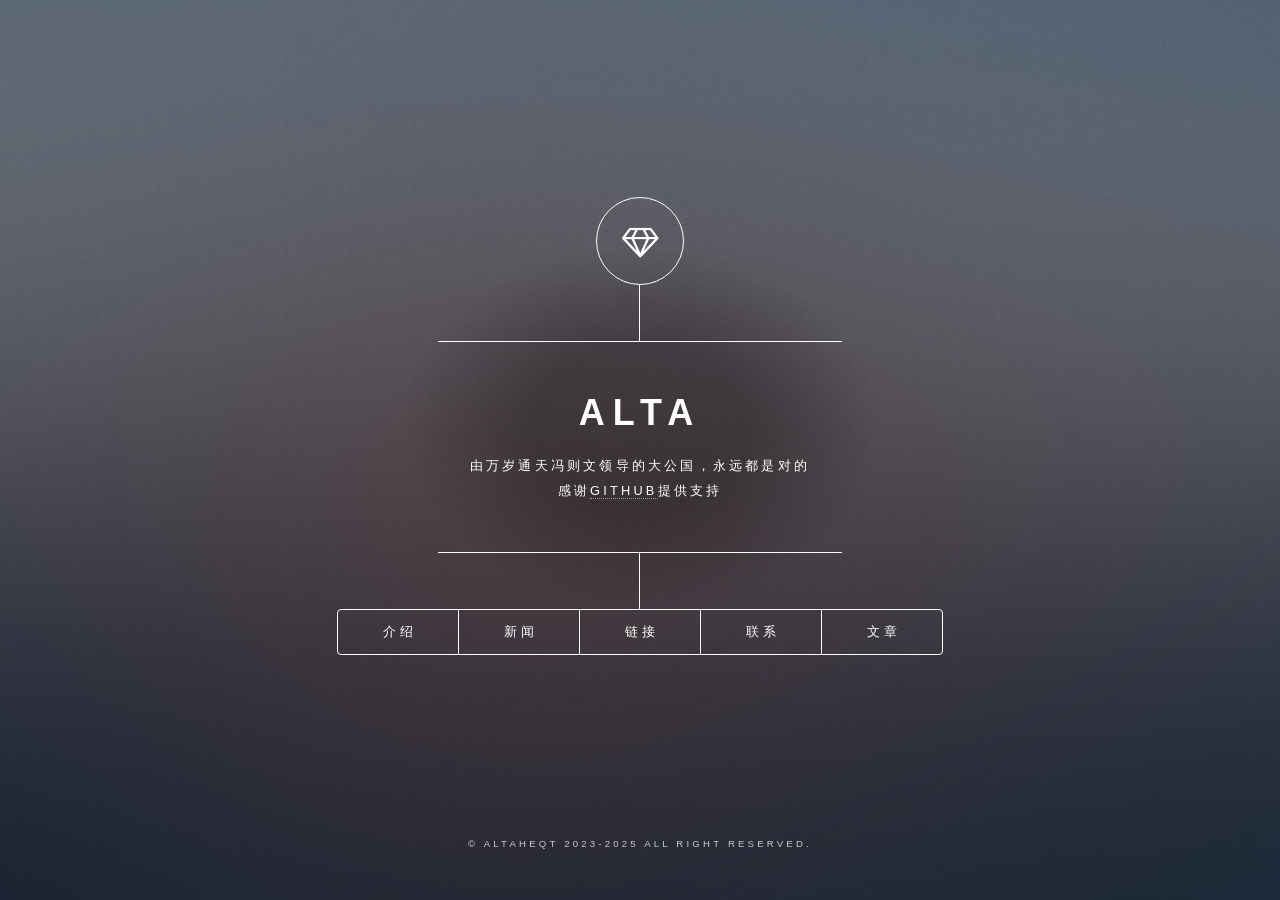
==== commit 01320989: "Update index.html" ====
--- a/index.html
+++ b/index.html
@@ -1,3 +1,4 @@
+
 <!DOCTYPE HTML>
 <html>
 	<head>
@@ -30,7 +31,7 @@
 								<li><a href="#news">新闻</a></li>
 								<li><a href="#links">链接</a></li>
 								<li><a href="#contact">联系</a></li>
-								<li><a href="#articles>文章</a></li>
+								<li><a href="#articles">文章</a></li>
 								<!--<li><a href="#elements">Elements</a></li>-->
 							</ul>
 						</nav>
@@ -55,6 +56,7 @@
 								<span class="image main"><img src="images/pic02.jpg" alt="" /></span>
 								<h3>2025-04-29</h3>
 								<p>ALTA大公国正式成立</p>
+								<hr>
 								<h3>2025-04-03</h3>
 								<p>ALTA大公国网站创建</p>
 							</article>
@@ -62,6 +64,9 @@
 						<!-- Links -->
 							<article id="links">
 								<h2 class="major">链接</h2>
+								<p><a href="constitution.html">ALTA宪法</a></p>
+								<p><a href="criminallaw.html">ALTA刑法</a></p>
+								<p><a href="leaders.html">ALTA历任组长</a></p>
 								<p><a href="https://www.youtube.com/watch?v=43HCYSXZ9GI">Super Max youtube</a></p>
 								<p><a href="https://www.bilibili.com/video/BV1Sq4y1K7Dv">Super Max bilibili</a></p>
 								<p><a href="https://www.bilibili.com/video/BV1pA4m1V7N4">33 Max Verstappen bilibili</a></p>
@@ -69,15 +74,6 @@
 								<p><a href="https://space.bilibili.com/11226097">EG_Erteezy bilibili主页</a></p>
 								<p><a href="fwvideo.html">冯文视频 本地</a></p>
 								<p><a href="https://zh.wikipedia.org/zh-cn/%E4%B8%AD%E8%8F%AF%E6%B0%91%E5%9C%8B">中華民國wiki</a></p>
-							</article>
-						
-						<!-- Articles -->
-							<article id="articles">
-								<h2 class="major">文章</h2>
-								<p><a href="constitution.html">ALTA宪法</a></p>
-								<p><a href="criminallaw.html">ALTA刑法</a></p>
-								<p><a href="leaders.html">ALTA历任组长</a></p>
-								<p><a hret="money.html">ALTA货币系统</a></p>
 							</article>
 						
 						<!-- Contact -->
@@ -110,7 +106,16 @@
 									<li><a href="#" class="icon fa-github"><span class="label">GitHub</span></a></li>
 								</ul>
 							</article>
-									
+						
+						<!-- Articles -->
+							<article id="articles">
+								<h2 class="major">文章</h2>
+								<p><a href="constitution.html">ALTA宪法</a></p>
+								<p><a href="criminallaw.html">ALTA刑法</a></p>
+								<p><a href="leaders.html">ALTA历任组长</a></p>
+								<p><a hret="money.html">ALTA货币系统</a></p>
+							</article>
+
 						<!-- Elements -->
 							<article id="elements">
 								<h2 class="major">Elements</h2>
@@ -350,8 +355,9 @@
 										</ul>
 									</form>
 								</section>
-							</article>
-													
+
+							</article>
+
 					</div>
 
 				<!-- Footer -->
